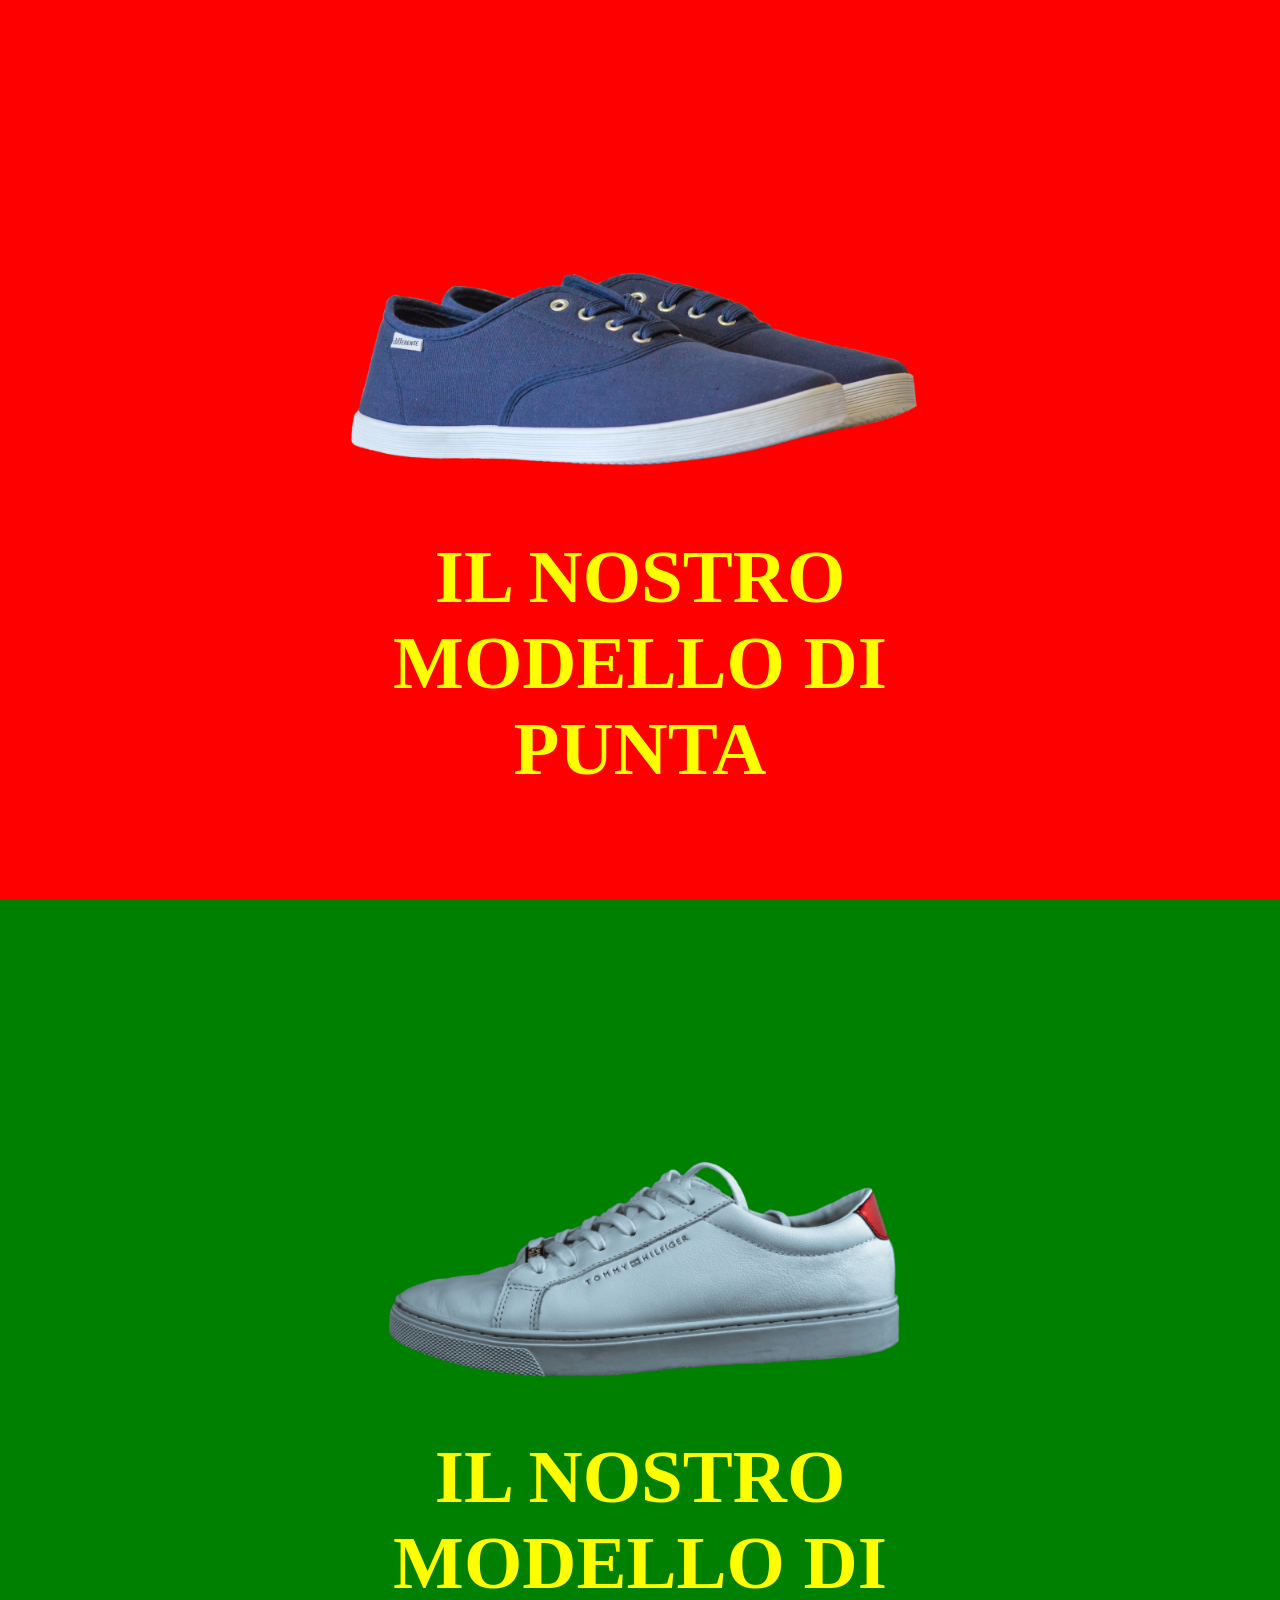
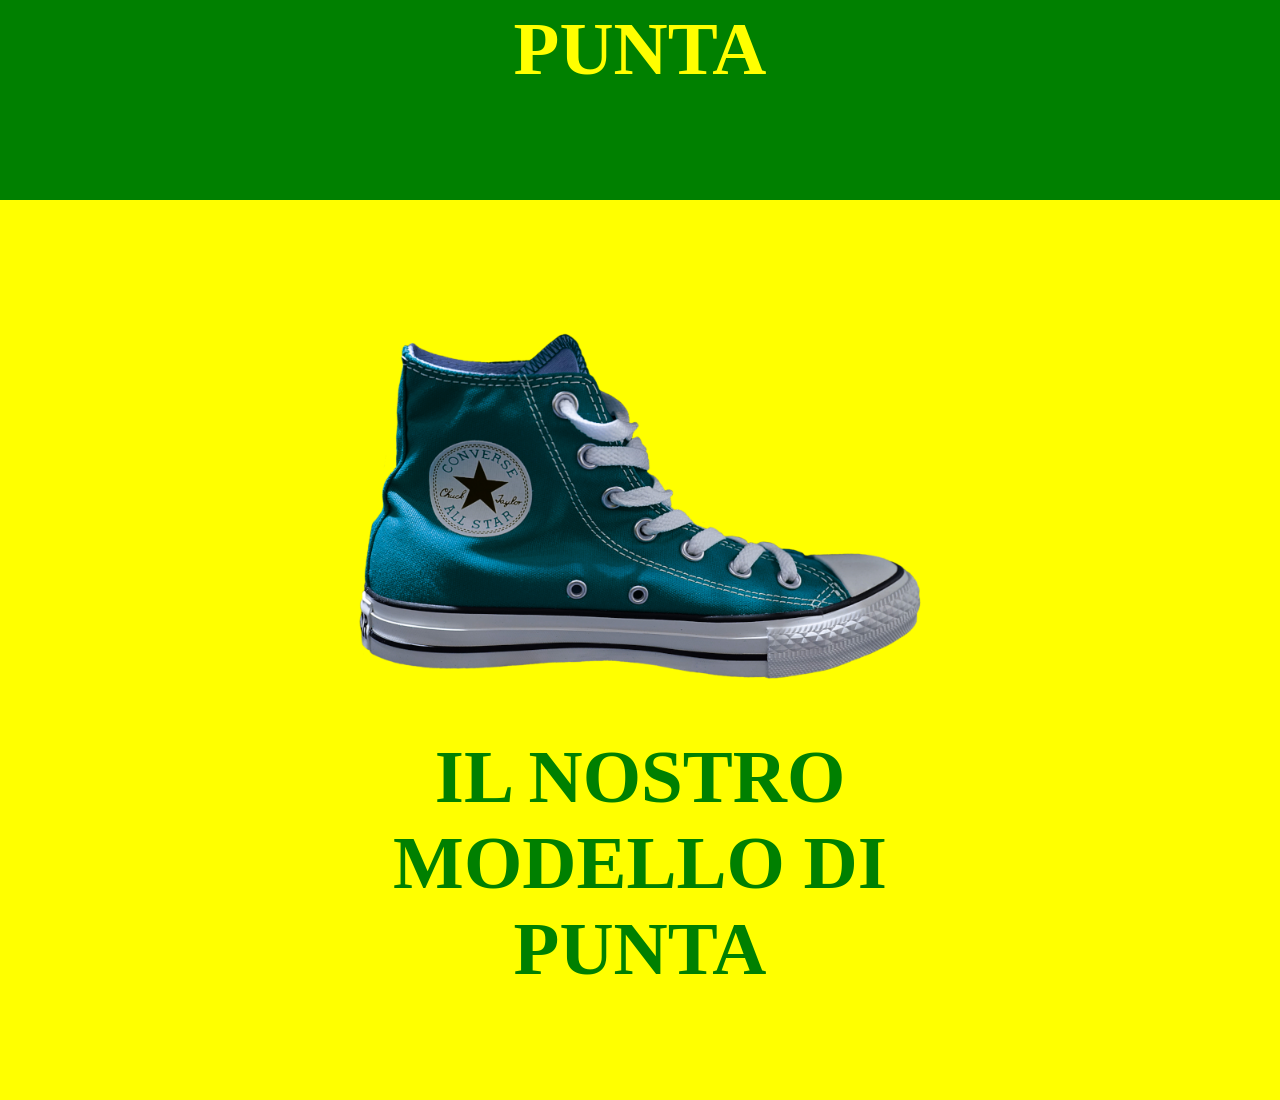
==== index.html @ a88c95c2 "pagina macro sezioni , centratura e colori completa" ====
<!DOCTYPE html>
<html lang="en">
<head>
    <meta charset="UTF-8">
    <meta http-equiv="X-UA-Compatible" content="IE=edge">
    <meta name="viewport" content="width=device-width, initial-scale=1.0">
    <link rel="stylesheet" href="css/style.css">
    <title>Shoes</title>
</head>
<body>
    <!-- primo blocco sezione -->
    <section id="red">
        <div class="container">
            <img src="img/01.png" alt="">
            <h1>IL NOSTRO MODELLO DI PUNTA</h1>
        </div>
    </section>

    <section id="green">
        <div class="container">
            <img src="img/02.png" alt="">
            <h1>IL NOSTRO MODELLO DI PUNTA</h1>
        </div>
    </section>

    <section id="yellow">
        <div class="container">
            <img src="img/03.png" alt="">
            <h1>IL NOSTRO MODELLO DI PUNTA</h1>
        </div>
    </section>


</body>
</html>
---- css/style.css ----
*{
    margin: 0;
    padding: 0;
    box-sizing: border-box;
}
section, #red{
    height: 100vh;
    background-color: red;
    position: relative;
}
#green{
    background-color: green;
}
#yellow{
    background-color: yellow;
}

.container{
    position: absolute;
    left: 50%;
    top: 50%;
    transform: translate(-50%, -50%);
    color: yellow;
    font-size: 50px;

}
#yellow .container{
    color: green;
}
.container img{

    max-width: 100%;
    display: block;
    margin: auto;
}
.container h1{
    text-align: center;
}
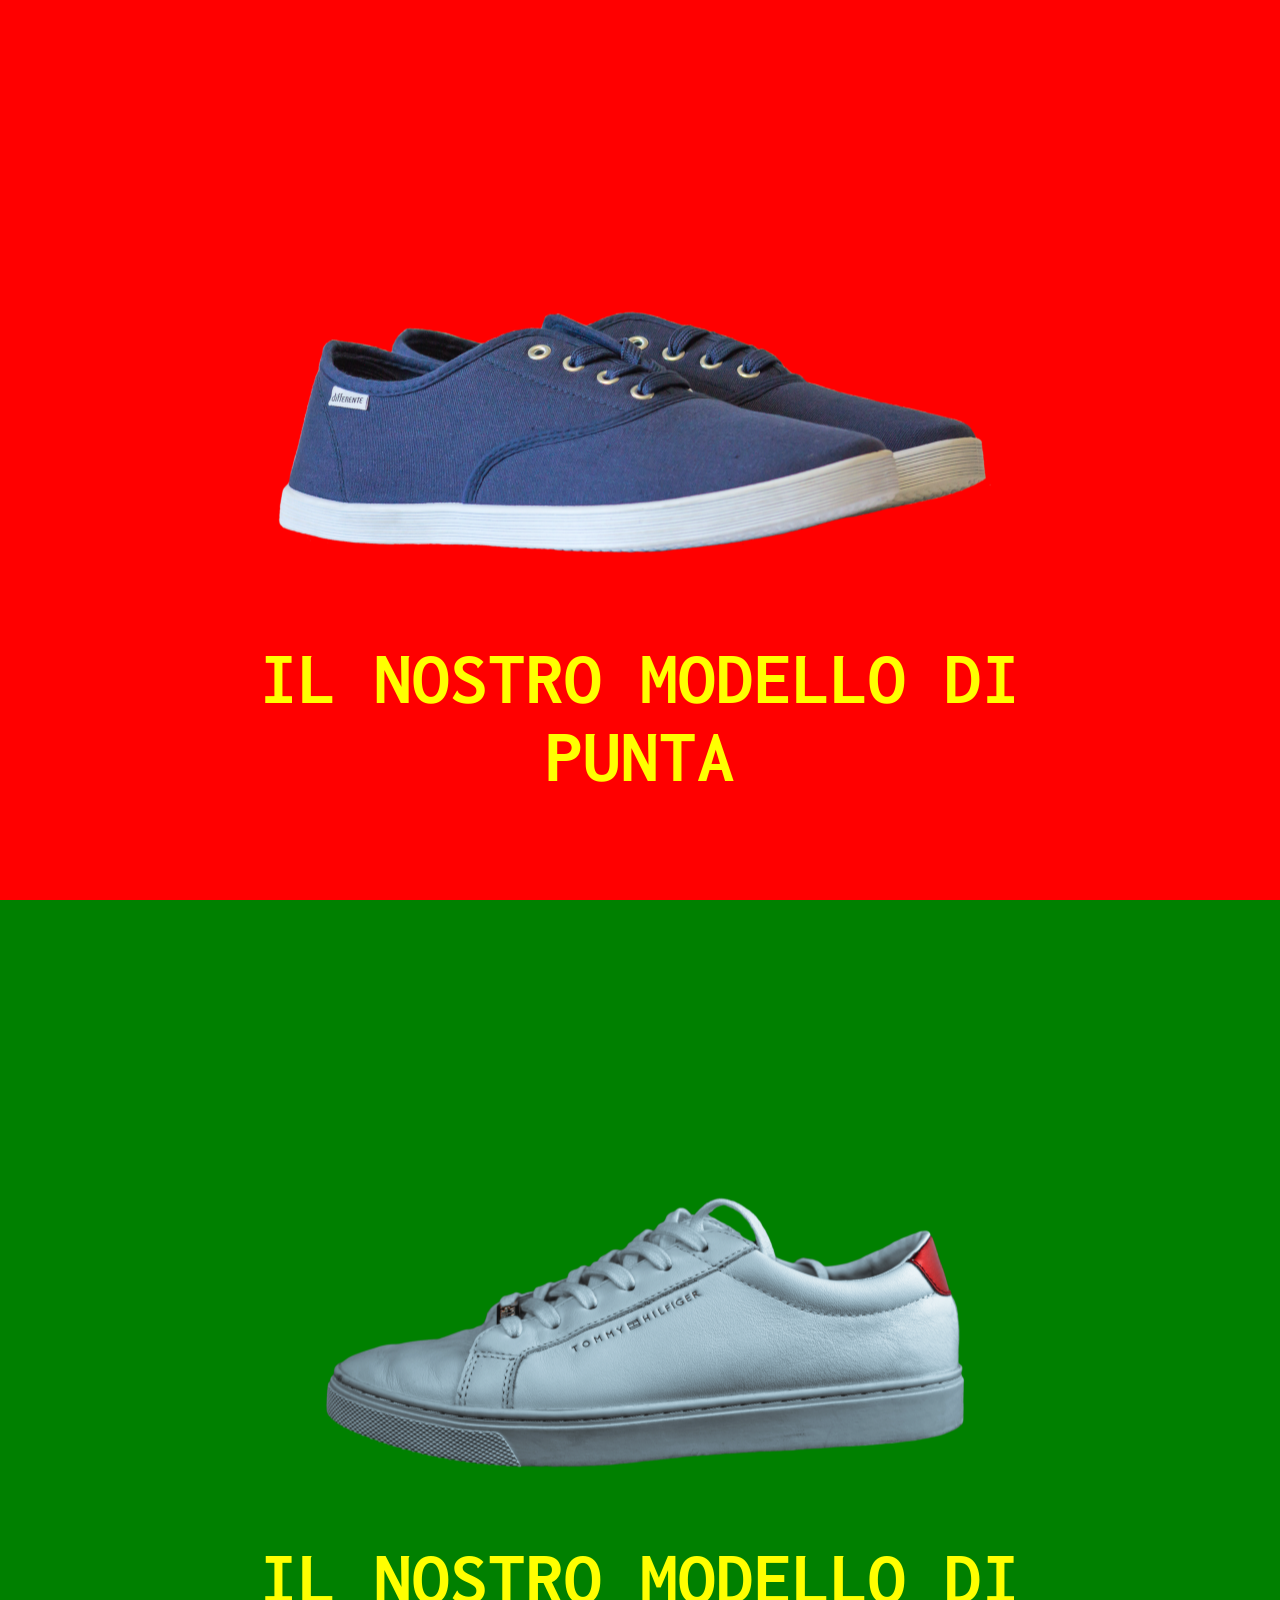
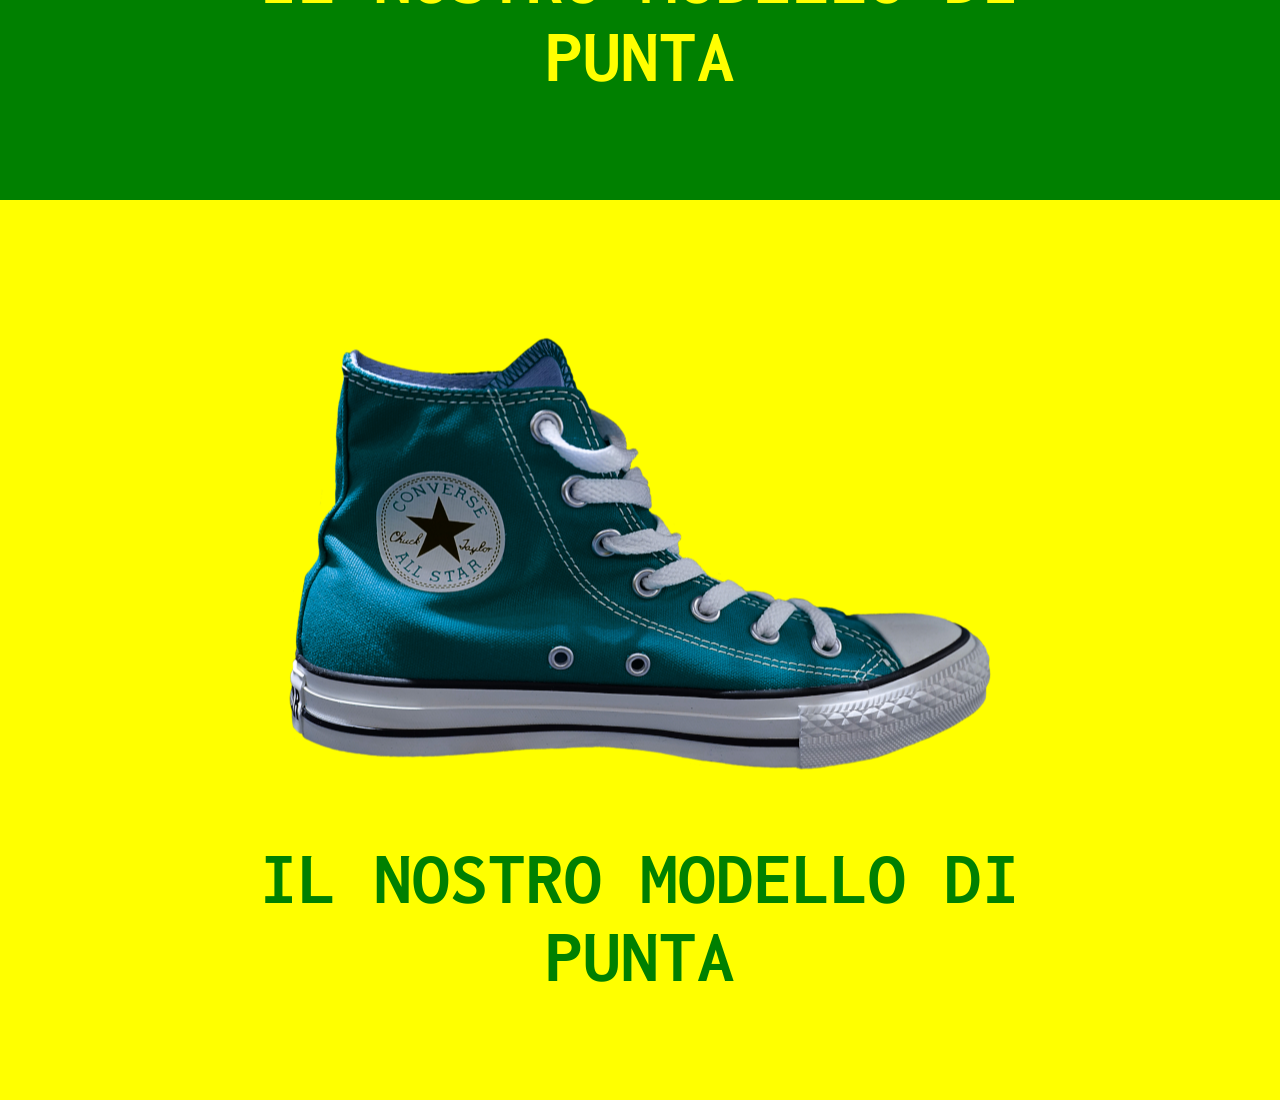
==== commit db1e3cc9: "font ok , non responsive?" ====
--- a/index.html
+++ b/index.html
@@ -4,6 +4,9 @@
     <meta charset="UTF-8">
     <meta http-equiv="X-UA-Compatible" content="IE=edge">
     <meta name="viewport" content="width=device-width, initial-scale=1.0">
+    <link rel="preconnect" href="https://fonts.googleapis.com">
+    <link rel="preconnect" href="https://fonts.gstatic.com" crossorigin>
+    <link href="https://fonts.googleapis.com/css2?family=Inconsolata:wght@900&display=swap" rel="stylesheet">
     <link rel="stylesheet" href="css/style.css">
     <title>Shoes</title>
 </head>
--- a/css/style.css
+++ b/css/style.css
@@ -3,10 +3,14 @@
     padding: 0;
     box-sizing: border-box;
 }
-section, #red{
+/* sezioni con 100vh */
+section{
     height: 100vh;
+    width: 100%;
+    position: relative;
+}
+#red{
     background-color: red;
-    position: relative;
 }
 #green{
     background-color: green;
@@ -14,25 +18,27 @@
 #yellow{
     background-color: yellow;
 }
-
+/* conenitore immagine e testo */
 .container{
+    font-family: 'Inconsolata', monospace;
     position: absolute;
     left: 50%;
     top: 50%;
     transform: translate(-50%, -50%);
     color: yellow;
     font-size: 50px;
-
+    font-weight: 900;
+/*     border: solid white; */
 }
 #yellow .container{
     color: green;
 }
 .container img{
-
-    max-width: 100%;
     display: block;
     margin: auto;
+/*     border: solid black; */
 }
 .container h1{
+/*     border: solid blue; */
     text-align: center;
 }
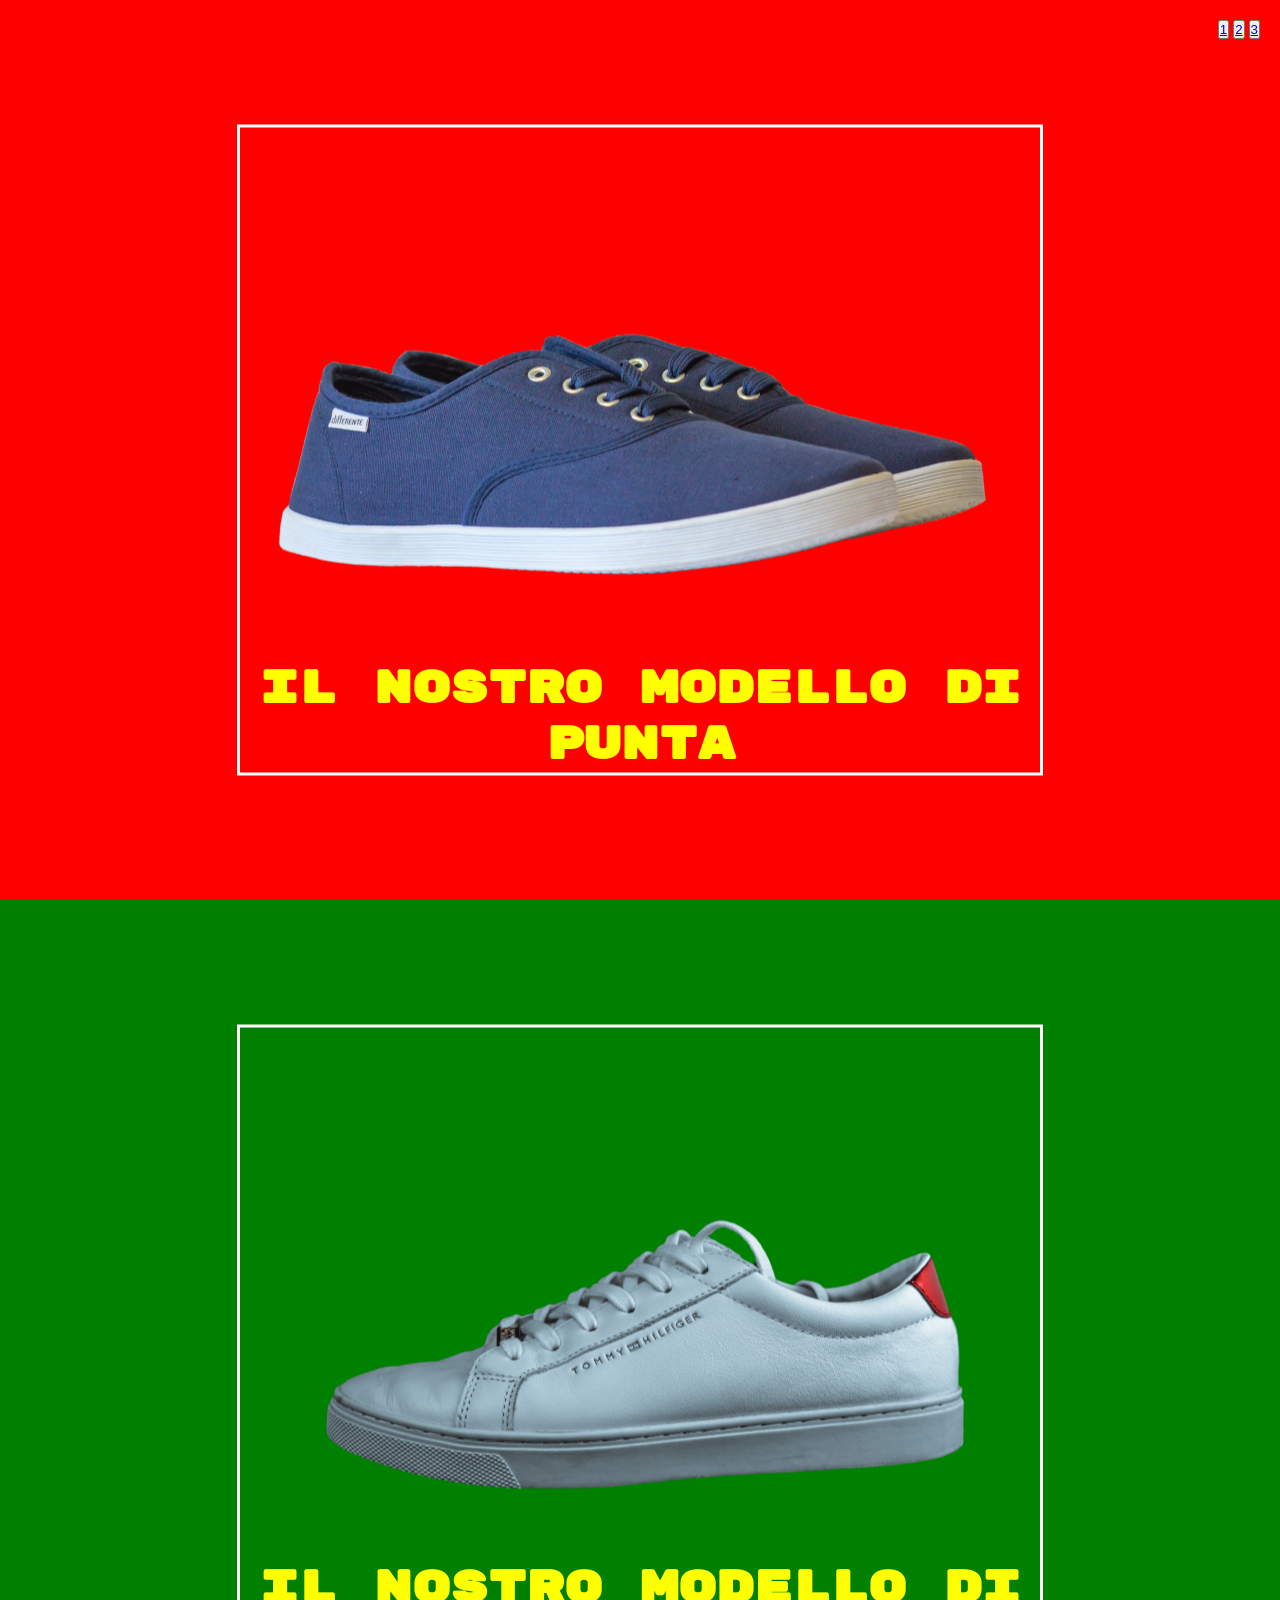
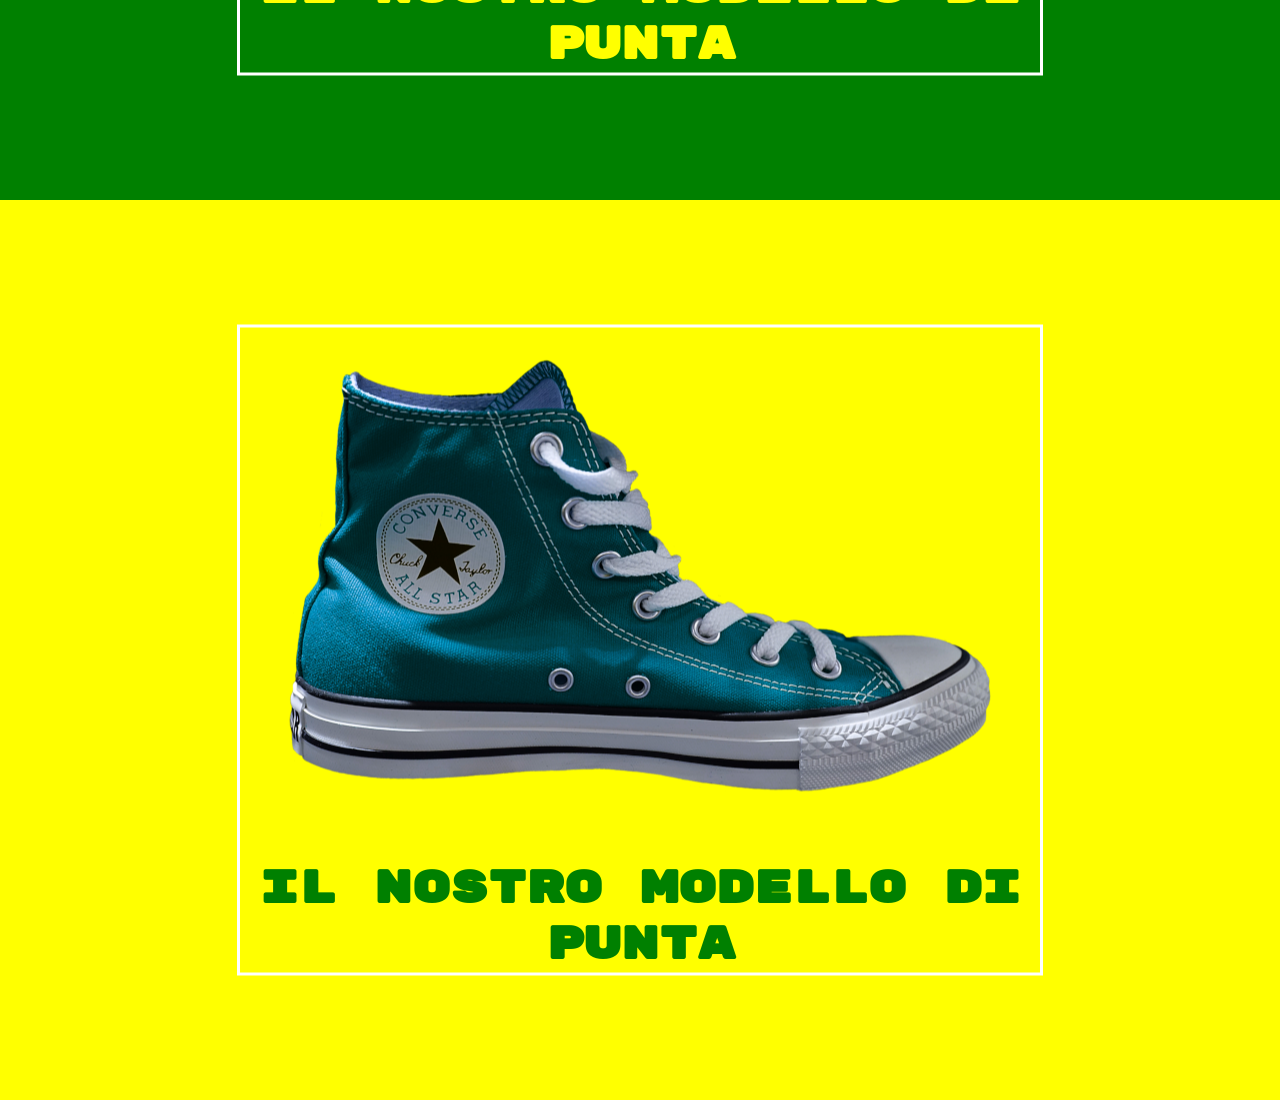
==== commit 53cbe2e3: "creazione nav pulsanti" ====
--- a/index.html
+++ b/index.html
@@ -6,11 +6,16 @@
     <meta name="viewport" content="width=device-width, initial-scale=1.0">
     <link rel="preconnect" href="https://fonts.googleapis.com">
     <link rel="preconnect" href="https://fonts.gstatic.com" crossorigin>
-    <link href="https://fonts.googleapis.com/css2?family=Inconsolata:wght@900&display=swap" rel="stylesheet">
+    <link href="https://fonts.googleapis.com/css2?family=Rubik+Mono+One&display=swap" rel="stylesheet">
     <link rel="stylesheet" href="css/style.css">
     <title>Shoes</title>
 </head>
 <body>
+    <nav class="pulsanti">
+        <button><a href="#red">1</a></button>
+        <button><a href="#green">2</a></button>
+        <button><a href="#yellow">3</a></button>
+    </nav>
     <!-- primo blocco sezione -->
     <section id="red">
         <div class="container">
@@ -18,14 +23,14 @@
             <h1>IL NOSTRO MODELLO DI PUNTA</h1>
         </div>
     </section>
-
+    <!-- secondo blocco sezione -->
     <section id="green">
         <div class="container">
             <img src="img/02.png" alt="">
             <h1>IL NOSTRO MODELLO DI PUNTA</h1>
         </div>
     </section>
-
+    <!-- terzo blocco sezione -->
     <section id="yellow">
         <div class="container">
             <img src="img/03.png" alt="">
--- a/css/style.css
+++ b/css/style.css
@@ -20,15 +20,15 @@
 }
 /* conenitore immagine e testo */
 .container{
-    font-family: 'Inconsolata', monospace;
+    font-family: 'Rubik Mono One', sans-serif;
     position: absolute;
     left: 50%;
     top: 50%;
     transform: translate(-50%, -50%);
     color: yellow;
-    font-size: 50px;
-    font-weight: 900;
-/*     border: solid white; */
+    font-size: 30px;
+    /* debug */
+    border: solid white;
 }
 #yellow .container{
     color: green;
@@ -36,9 +36,19 @@
 .container img{
     display: block;
     margin: auto;
-/*     border: solid black; */
+    /* debug */
+    /*border: solid black; */
 }
 .container h1{
-/*     border: solid blue; */
     text-align: center;
+    /* debug */
+    /*border: solid blue; */
+}
+
+/* pulsanti con link */
+nav{
+    position: fixed;
+    right: 20px;
+    top: 20px;
+    z-index: 100;
 }
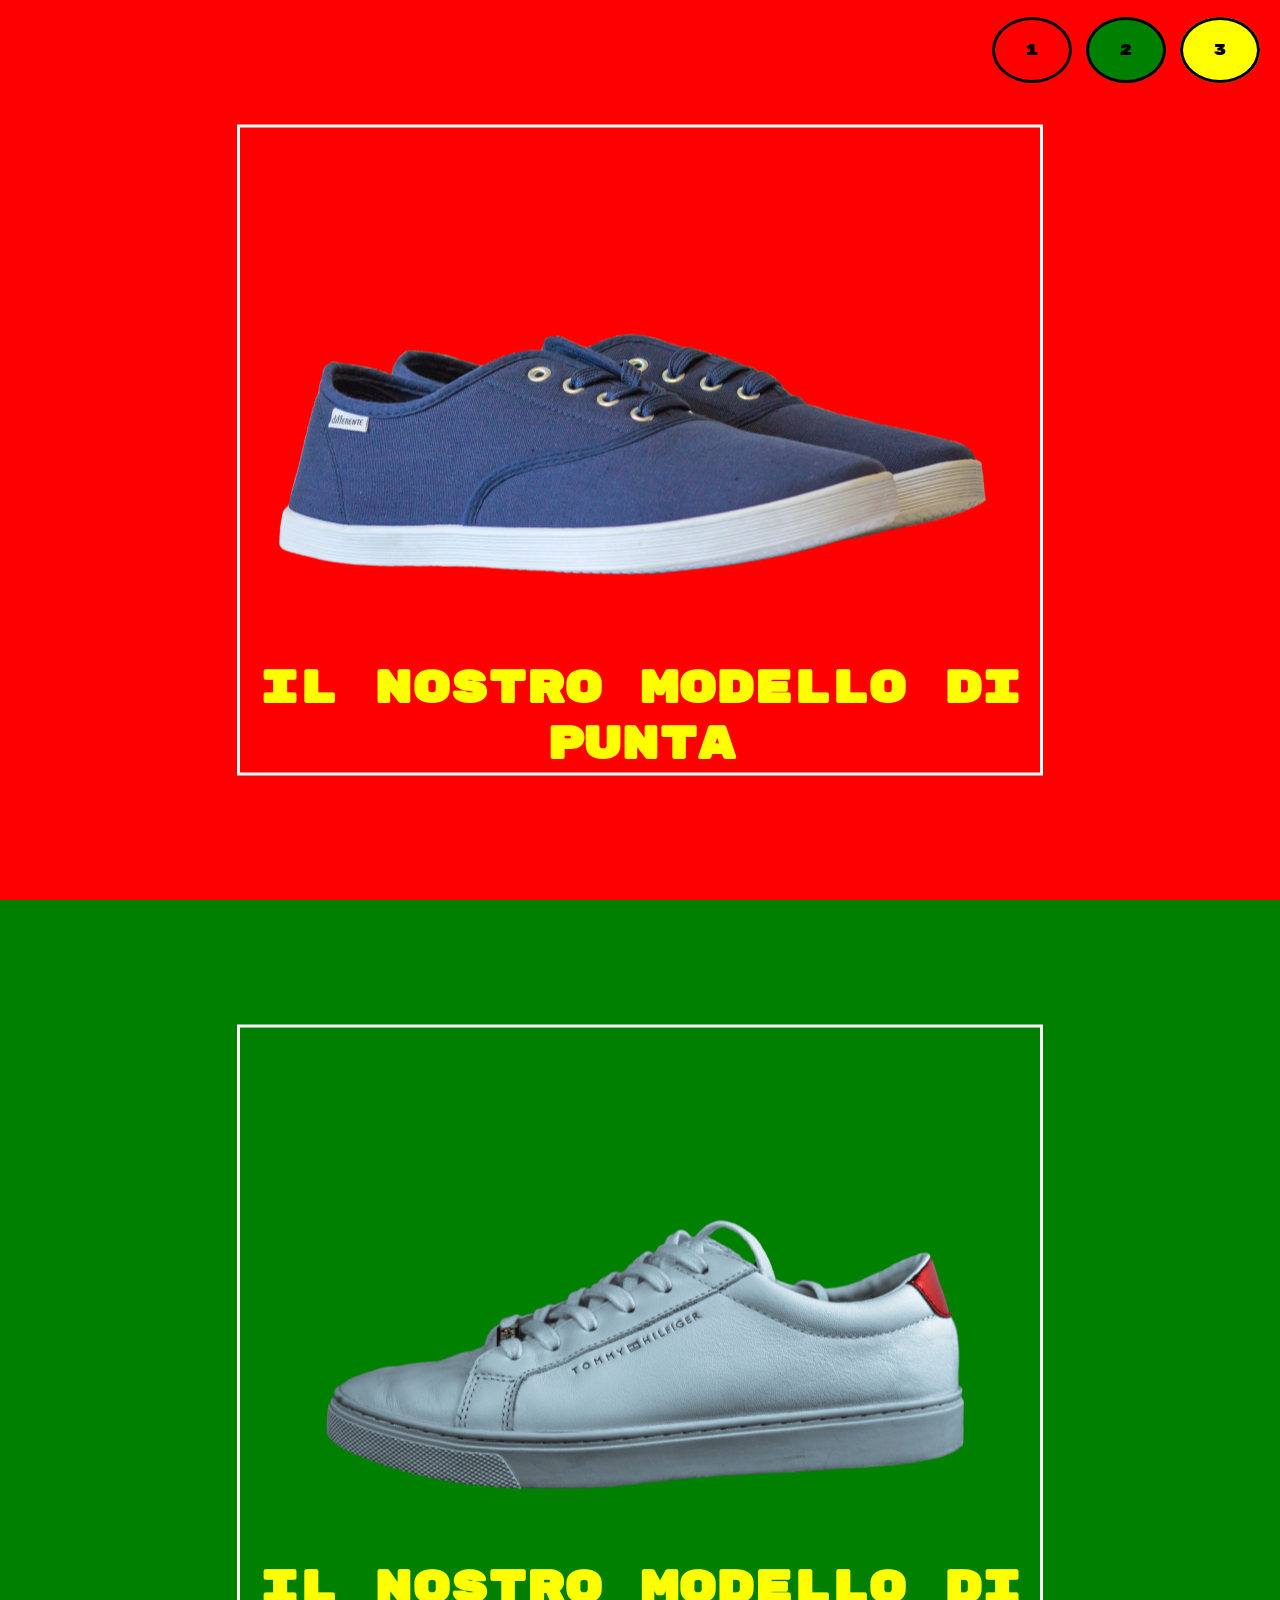
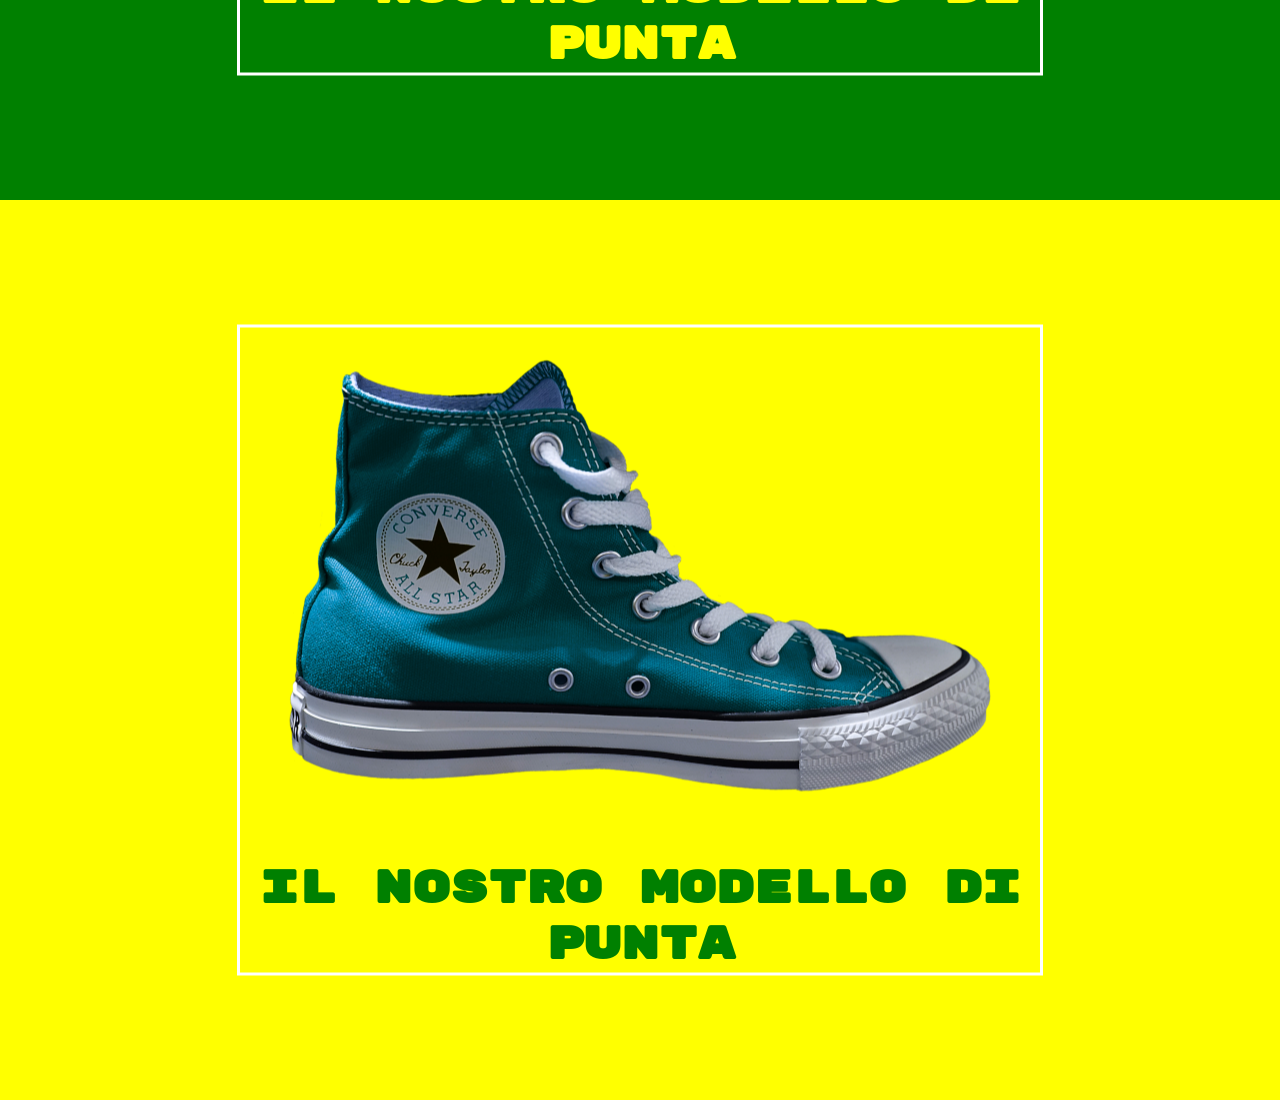
==== commit bf15269a: "stilizzazione pulsanti a" ====
--- a/index.html
+++ b/index.html
@@ -12,9 +12,9 @@
 </head>
 <body>
     <nav class="pulsanti">
-        <button><a href="#red">1</a></button>
-        <button><a href="#green">2</a></button>
-        <button><a href="#yellow">3</a></button>
+        <a href="#red">1</a>
+        <a href="#green">2</a>
+        <a href="#yellow">3</a>
     </nav>
     <!-- primo blocco sezione -->
     <section id="red">
--- a/css/style.css
+++ b/css/style.css
@@ -2,6 +2,9 @@
     margin: 0;
     padding: 0;
     box-sizing: border-box;
+}
+body{
+    font-family: 'Rubik Mono One', sans-serif;
 }
 /* sezioni con 100vh */
 section{
@@ -20,7 +23,6 @@
 }
 /* conenitore immagine e testo */
 .container{
-    font-family: 'Rubik Mono One', sans-serif;
     position: absolute;
     left: 50%;
     top: 50%;
@@ -46,9 +48,29 @@
 }
 
 /* pulsanti con link */
-nav{
+.pulsanti{
     position: fixed;
     right: 20px;
-    top: 20px;
+    top: 40px;
     z-index: 100;
+}
+
+.pulsanti a{
+    padding: 20px 30px;
+    border-radius: 50%;
+    border: solid 3px black;
+    width: 100%;
+    height: 100%;
+    text-decoration: none;
+    color: black;
+}
+
+[href^="#red"]{
+    background-color: red;
+}
+[href^="#green"]{
+    background-color: green;
+}
+[href^="#yellow"]{
+    background-color: yellow;
 }
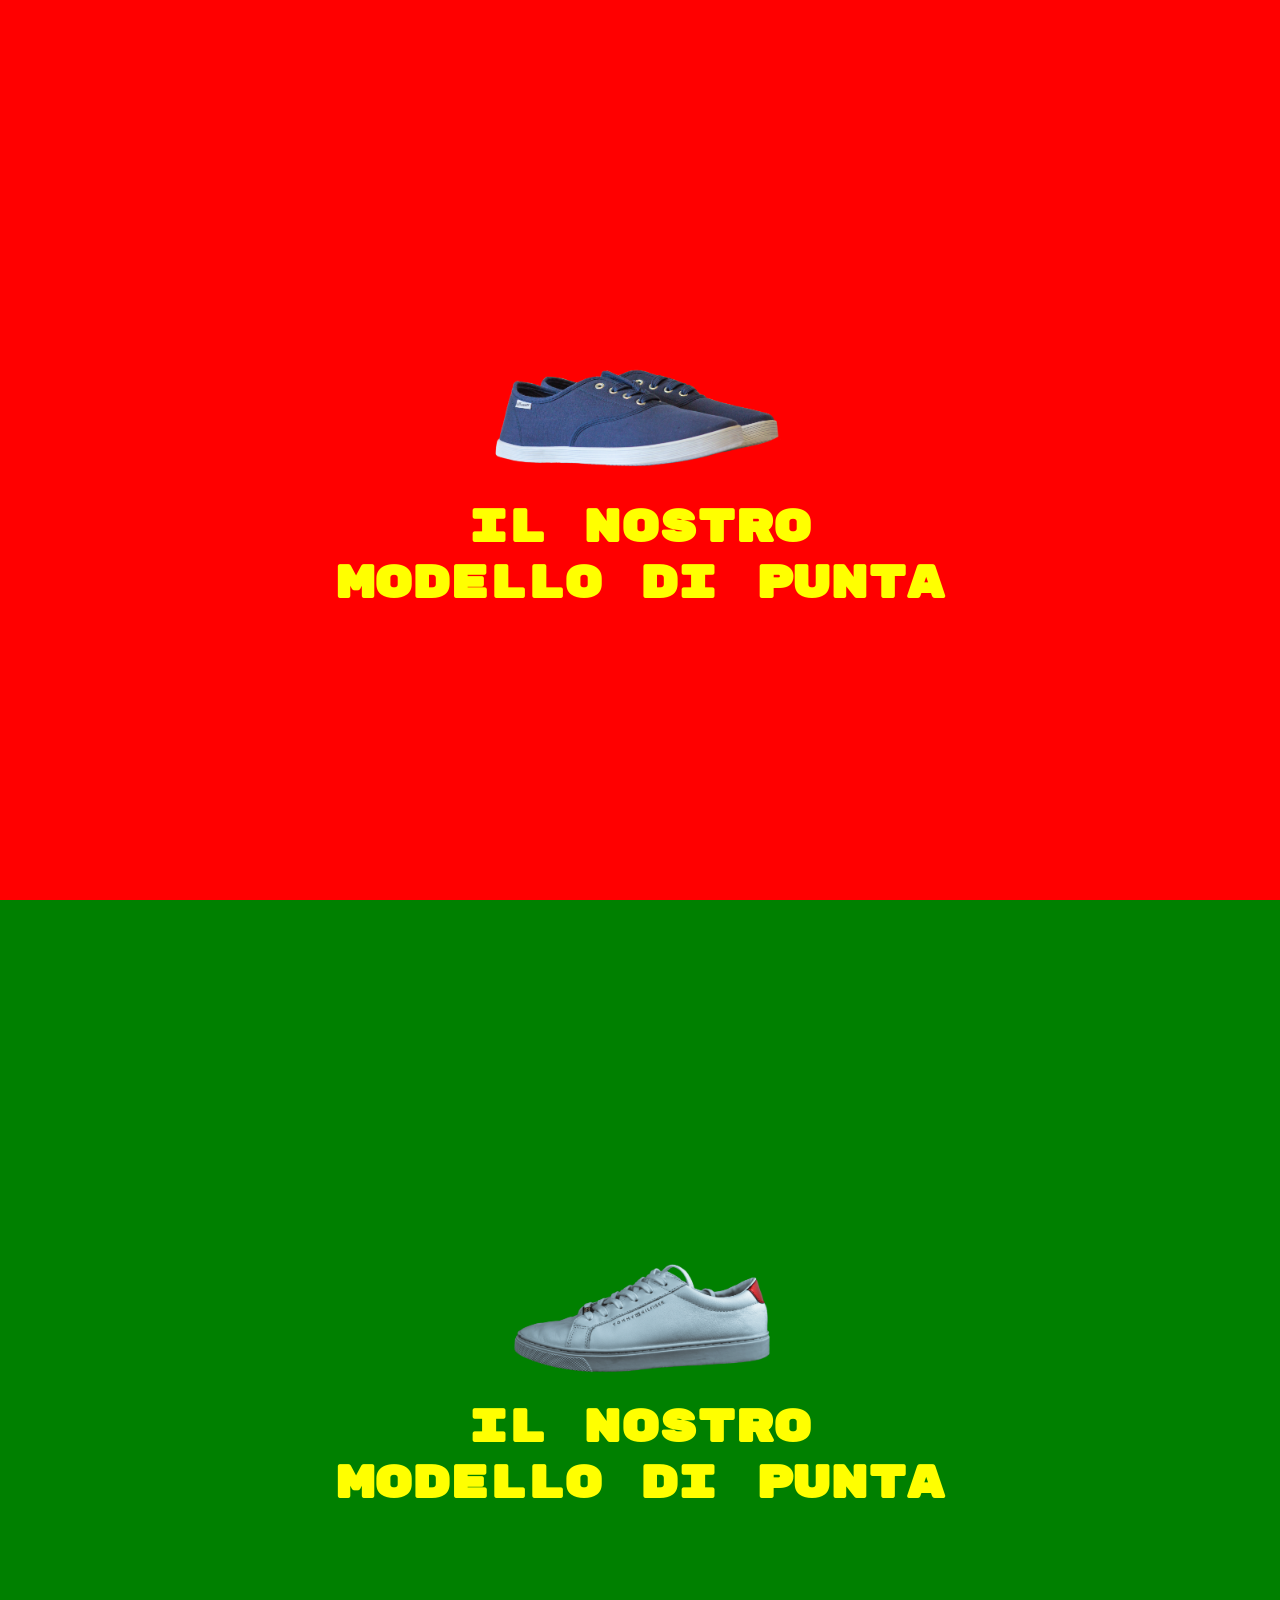
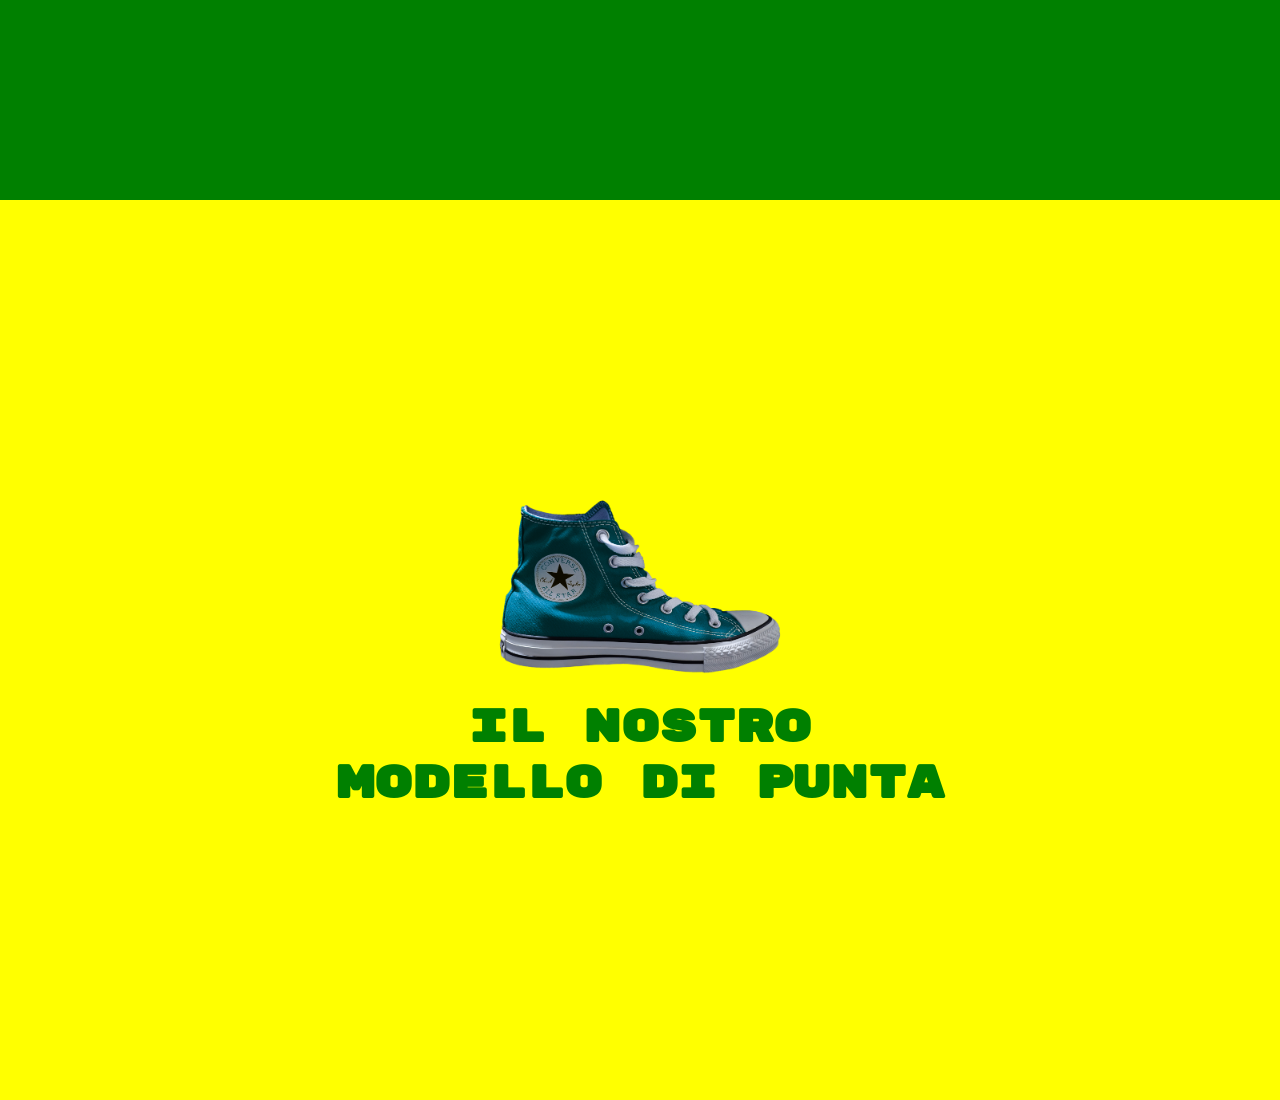
==== commit cf19e88a: "cancellazione bonus da esercizio base" ====
--- a/index.html
+++ b/index.html
@@ -11,11 +11,6 @@
     <title>Shoes</title>
 </head>
 <body>
-    <nav class="pulsanti">
-        <a href="#red">1</a>
-        <a href="#green">2</a>
-        <a href="#yellow">3</a>
-    </nav>
     <!-- primo blocco sezione -->
     <section id="red">
         <div class="container">
--- a/css/style.css
+++ b/css/style.css
@@ -30,7 +30,7 @@
     color: yellow;
     font-size: 30px;
     /* debug */
-    border: solid white;
+/*     border: solid white; */
 }
 #yellow .container{
     color: green;
@@ -38,6 +38,7 @@
 .container img{
     display: block;
     margin: auto;
+    width: 50%;
     /* debug */
     /*border: solid black; */
 }
@@ -47,30 +48,3 @@
     /*border: solid blue; */
 }
 
-/* pulsanti con link */
-.pulsanti{
-    position: fixed;
-    right: 20px;
-    top: 40px;
-    z-index: 100;
-}
-
-.pulsanti a{
-    padding: 20px 30px;
-    border-radius: 50%;
-    border: solid 3px black;
-    width: 100%;
-    height: 100%;
-    text-decoration: none;
-    color: black;
-}
-
-[href^="#red"]{
-    background-color: red;
-}
-[href^="#green"]{
-    background-color: green;
-}
-[href^="#yellow"]{
-    background-color: yellow;
-}
